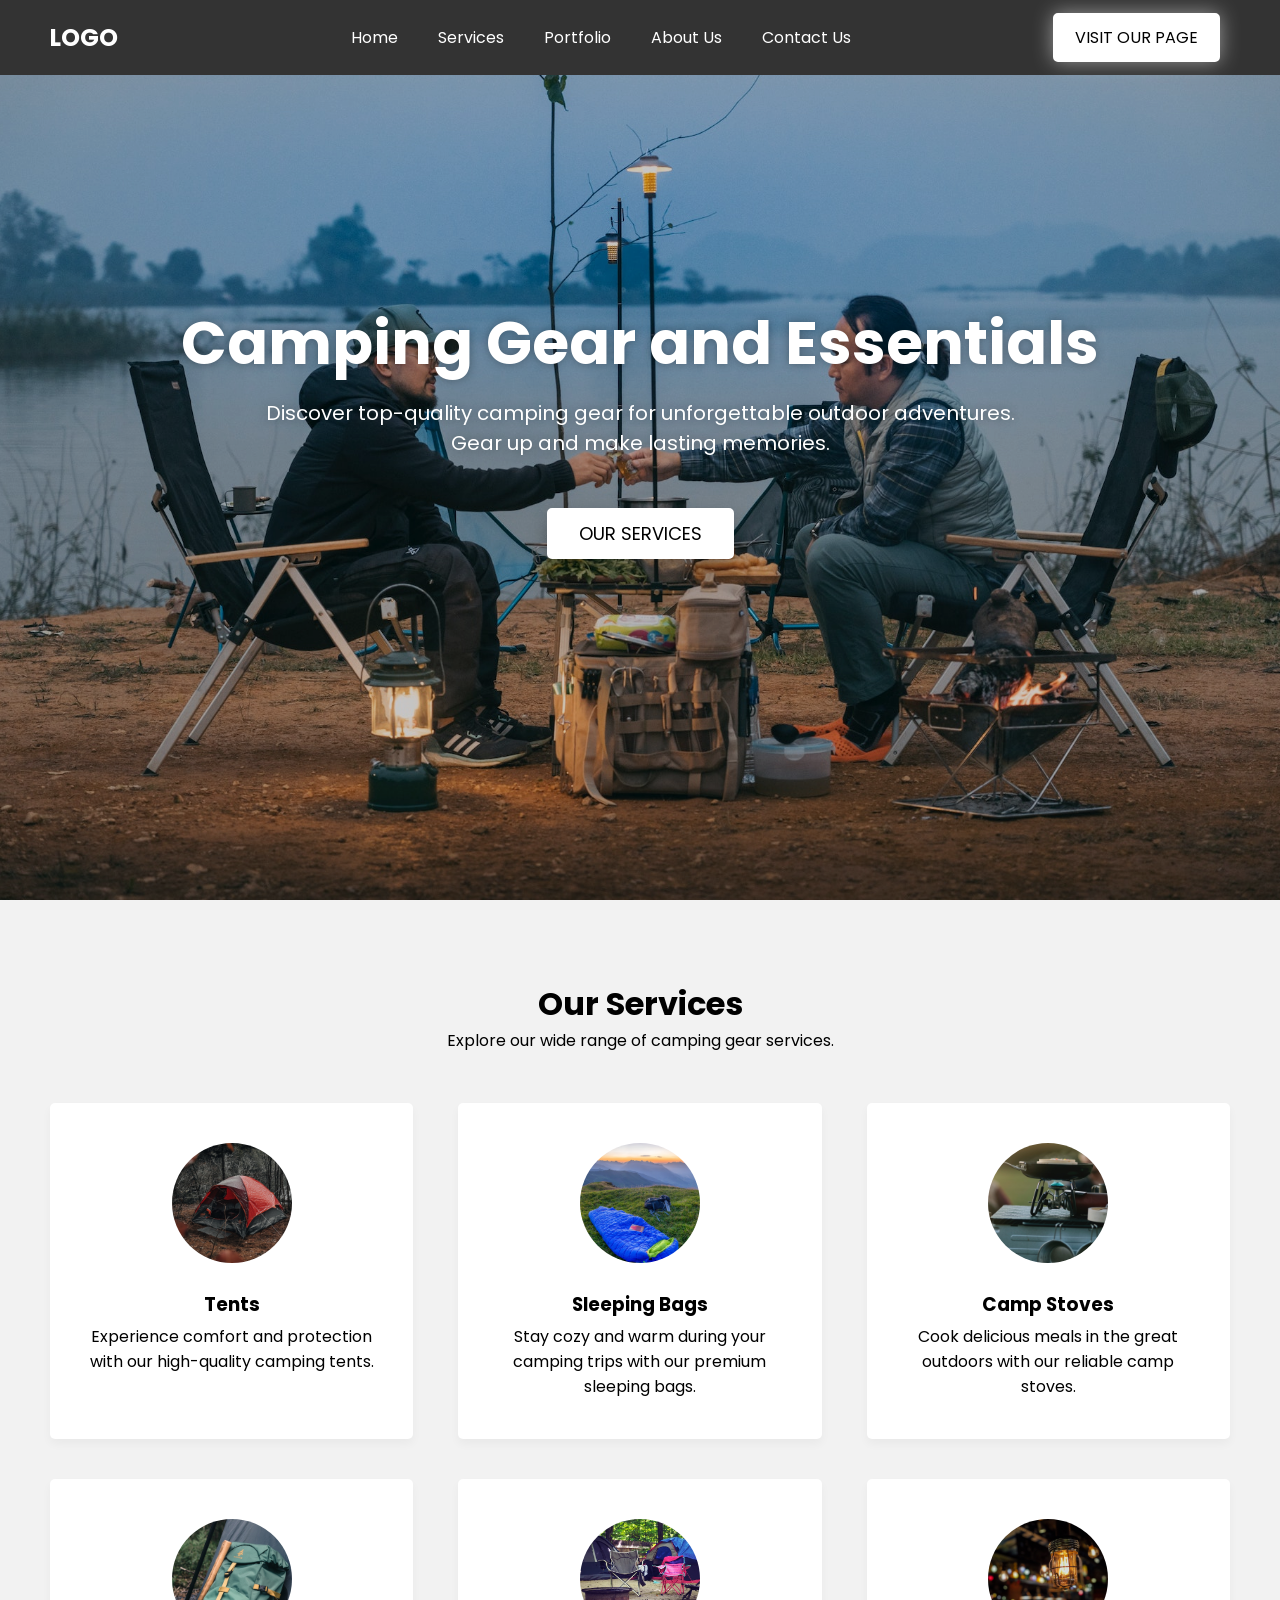
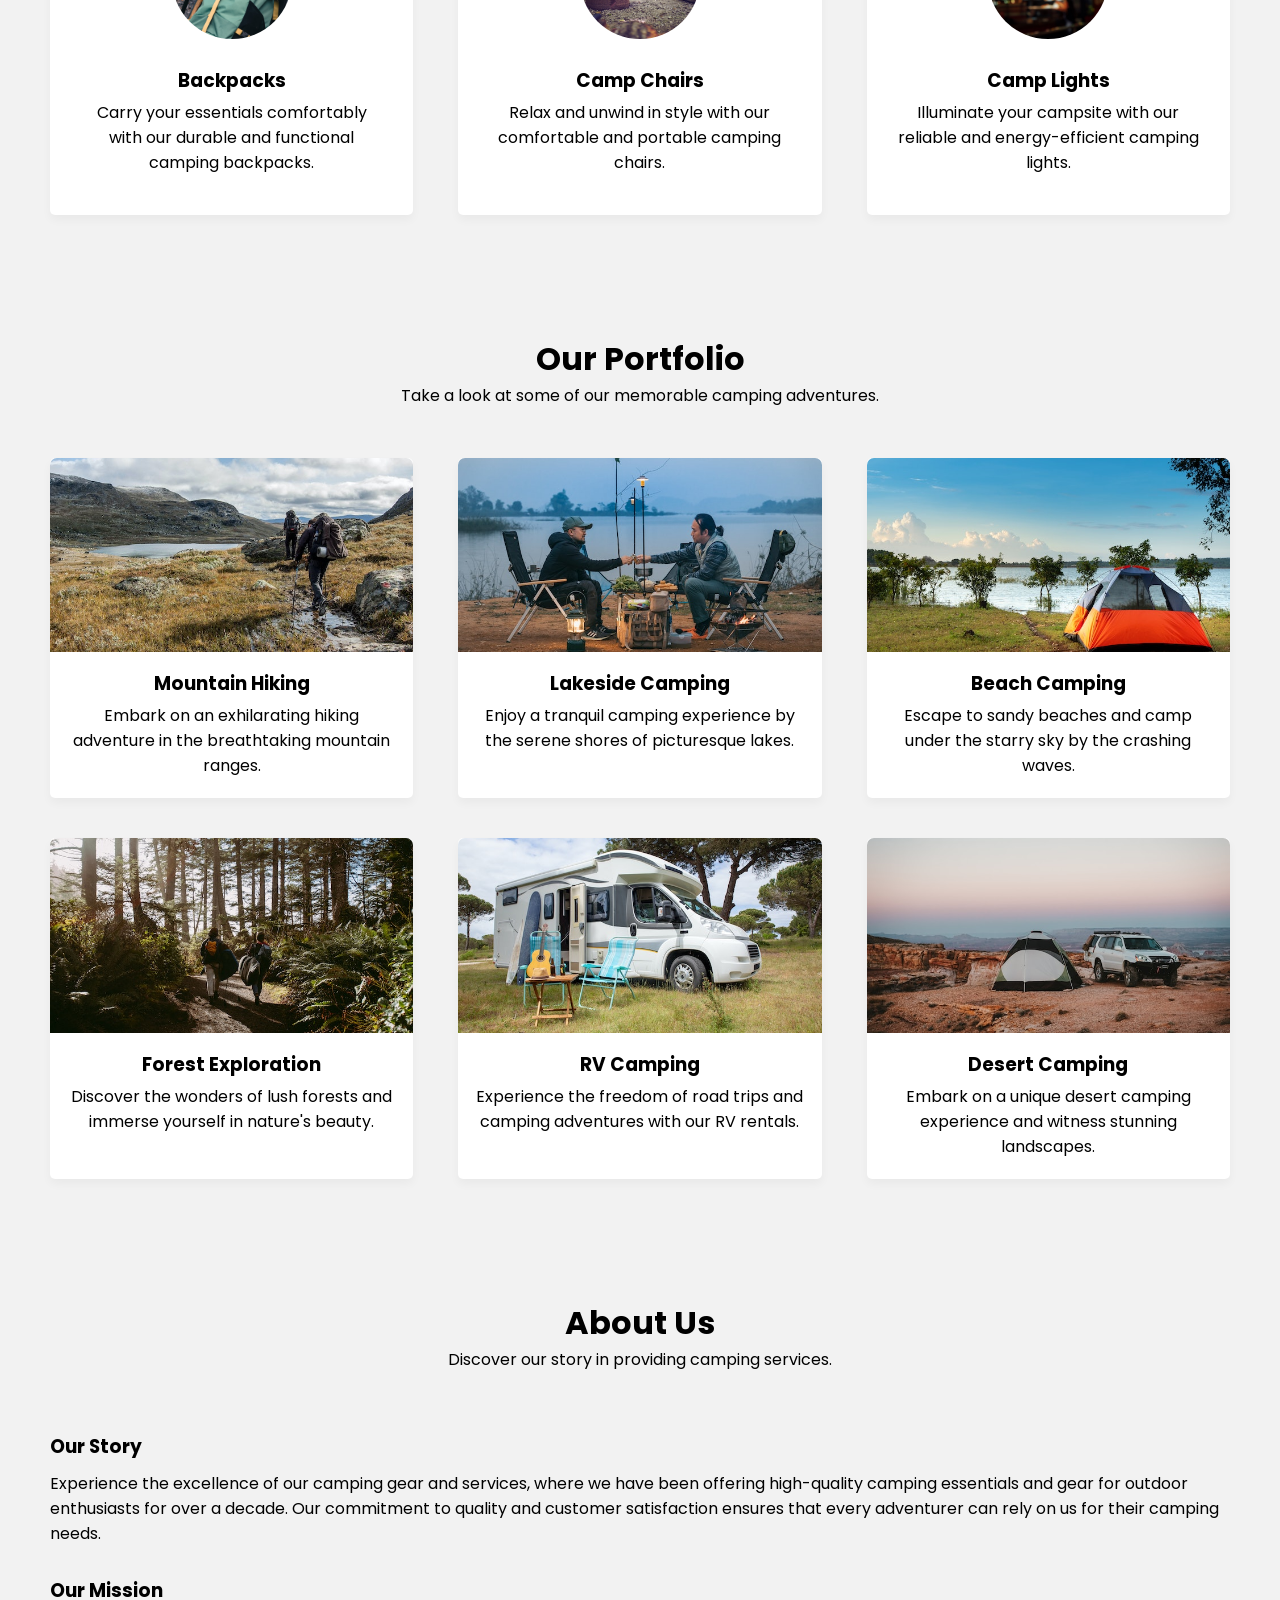
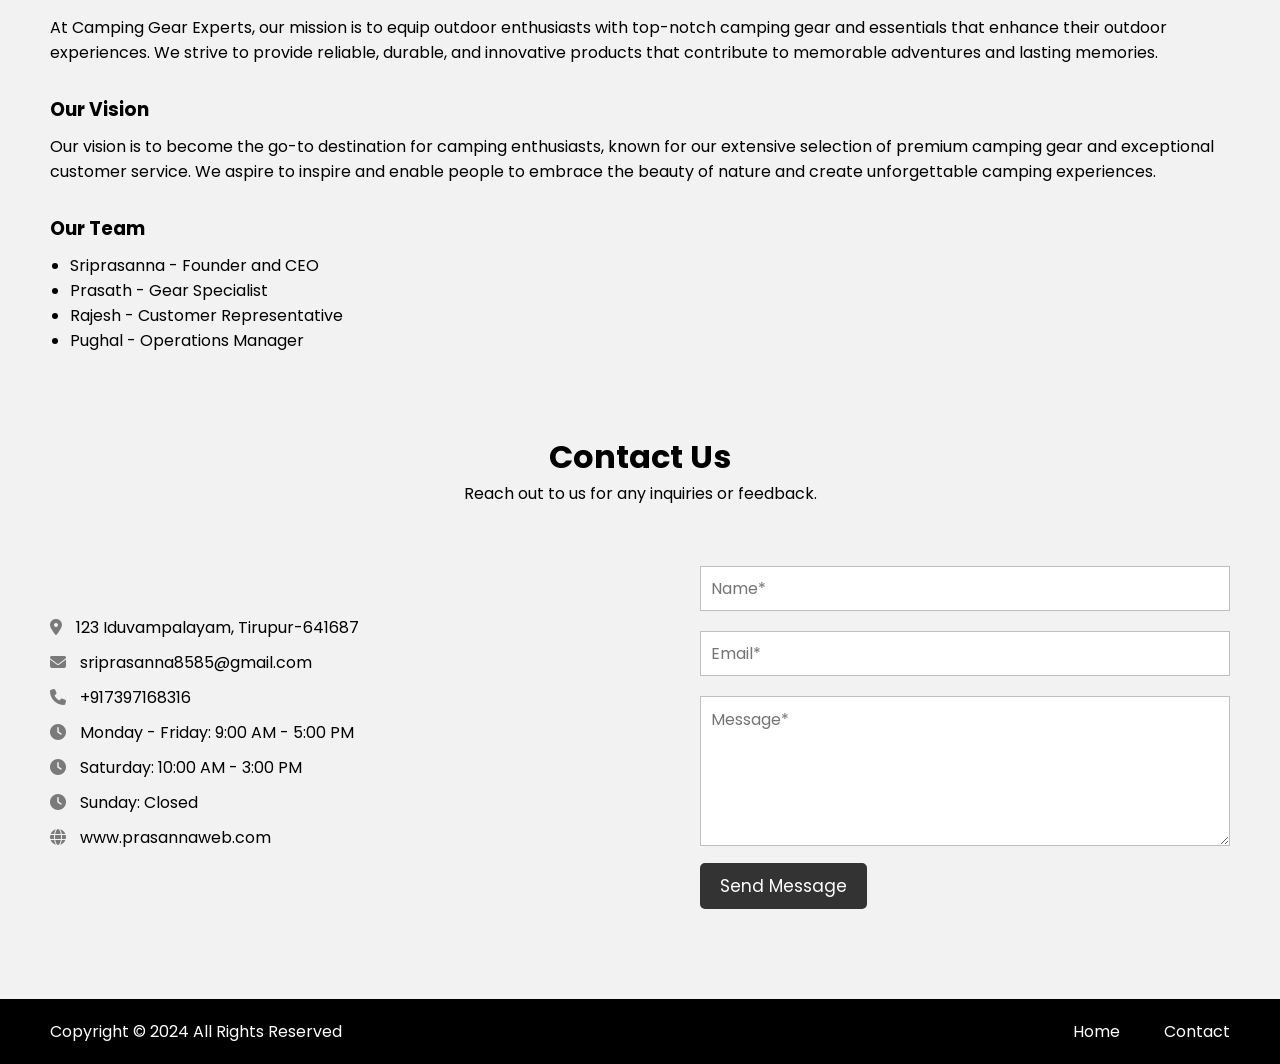
==== index.html @ 96b1504f "Add files via upload" ====
<!DOCTYPE html>
<html lang="en">

<head>
  <meta charset="UTF-8" />
  <meta name="viewport" content="width=device-width, initial-scale=1.0">
  <title>Camping Gear Website</title>
  <link rel="stylesheet" href="./CSS3/style.css">
  <link rel="stylesheet" href="https://cdnjs.cloudflare.com/ajax/libs/font-awesome/6.3.0/css/all.min.css">
</head>

<body>
  <header>
    <nav class="navbar">
      <h2 class="logo"><a href="#">LOGO</a></h2>
      <input type="checkbox" id="menu-toggler">
      <label for="menu-toggler" id="hamburger-btn">
        <svg xmlns="http://www.w3.org/2000/svg" viewBox="0 0 24 24" fill="white" width="24px" height="24px">
          <path d="M0 0h24v24H0z" fill="none" />
          <path d="M3 18h18v-2H3v2zm0-5h18V11H3v2zm0-7v2h18V6H3z" />
        </svg>
      </label>
      <ul class="all-links">
        <li><a href="#home">Home</a></li>
        <li><a href="#services">Services</a></li>
        <li><a href="#portfolio">Portfolio</a></li>
        <li><a href="#about">About Us</a></li>
        <li><a href="#contact">Contact Us</a></li>
      </ul>
      <p class="visit"><a href="./CSS3/visit.html" class="visit">Visit Our Page</a></p>
    </nav>
  </header>

  <section class="homepage" id="home">
    <div class="content">
      <div class="text">
        <h1>Camping Gear and Essentials</h1>
        <p>
          Discover top-quality camping gear for unforgettable outdoor adventures. <br> Gear up and make lasting
          memories.</p>
      </div>
      <a href="#services">Our Services</a>
    </div>
  </section>

  <section class="services" id="services">
    <h2>Our Services</h2>
    <p>Explore our wide range of camping gear services.</p>
    <ul class="cards">
      <li class="card">
        <img src="./CSS3/tents.jpg" alt="img">
        <h3>Tents</h3>
        <p>Experience comfort and protection with our high-quality camping tents.</p>
      </li>
      <li class="card">
        <img src="./CSS3/bags.jpg" alt="img">
        <h3>Sleeping Bags</h3>
        <p>Stay cozy and warm during your camping trips with our premium sleeping bags.</p>
      </li>
      <li class="card">
        <img src="./CSS3/stoves.jpg" alt="img">
        <h3>Camp Stoves</h3>
        <p>Cook delicious meals in the great outdoors with our reliable camp stoves.</p>
      </li>
      <li class="card">
        <img src="./CSS3/backpacks.jpg" alt="img">
        <h3>Backpacks</h3>
        <p>Carry your essentials comfortably with our durable and functional camping backpacks.</p>
      </li>
      <li class="card">
        <img src="./CSS3/chair.jpg" alt="img">
        <h3>Camp Chairs</h3>
        <p>Relax and unwind in style with our comfortable and portable camping chairs.</p>
      </li>
      <li class="card">
        <img src="./CSS3/light.jpg" alt="img">
        <h3>Camp Lights</h3>
        <p>Illuminate your campsite with our reliable and energy-efficient camping lights.</p>
      </li>
    </ul>
  </section>

  <section class="portfolio" id="portfolio">
    <h2>Our Portfolio</h2>
    <p>Take a look at some of our memorable camping adventures.</p>
    <ul class="cards">
      <li class="card">
        <img src="./CSS3/camping-1.jpg" alt="img">
        <h3>Mountain Hiking</h3>
        <p>Embark on an exhilarating hiking adventure in the breathtaking mountain ranges.</p>
      </li>
      <li class="card">
        <img src="./CSS3/camping-2.jpg" alt="img">
        <h3>Lakeside Camping</h3>
        <p>Enjoy a tranquil camping experience by the serene shores of picturesque lakes.</p>
      </li>
      <li class="card">
        <img src="./CSS3/camping-3.jpg" alt="img">
        <h3>Beach Camping</h3>
        <p>Escape to sandy beaches and camp under the starry sky by the crashing waves.</p>
      </li>
      <li class="card">
        <img src="./CSS3/camping-4.jpg" alt="img">
        <h3>Forest Exploration</h3>
        <p>Discover the wonders of lush forests and immerse yourself in nature's beauty.</p>
      </li>
      <li class="card">
        <img src="./CSS3/camping-5.jpg" alt="img">
        <h3>RV Camping</h3>
        <p>Experience the freedom of road trips and camping adventures with our RV rentals.</p>
      </li>
      <li class="card">
        <img src="./CSS3/camping-6.jpg" alt="img">
        <h3>Desert Camping</h3>
        <p>Embark on a unique desert camping experience and witness stunning landscapes.</p>
      </li>
    </ul>
  </section>

  <section class="about" id="about">
    <h2>About Us</h2>
    <p>Discover our story in providing camping services.</p>
    <div class="row company-info">
      <h3>Our Story</h3>
      <p>Experience the excellence of our camping gear and services, where we have been offering high-quality camping
        essentials and gear for outdoor enthusiasts for over a decade. Our commitment to quality and customer
        satisfaction ensures that every adventurer can rely on us for their camping needs.</p>
    </div>
    <div class="row mission-vision">
      <h3>Our Mission</h3>
      <p>At Camping Gear Experts, our mission is to equip outdoor enthusiasts with top-notch camping gear and essentials
        that enhance their outdoor experiences. We strive to provide reliable, durable, and innovative products that
        contribute to memorable adventures and lasting memories.</p>
      <h3>Our Vision</h3>
      <p>Our vision is to become the go-to destination for camping enthusiasts, known for our extensive selection of
        premium camping gear and exceptional customer service. We aspire to inspire and enable people to embrace the
        beauty of nature and create unforgettable camping experiences.</p>
    </div>
    <div class="row team">
      <h3>Our Team</h3>
      <ul>
        <li>Sriprasanna - Founder and CEO</li>
        <li>Prasath - Gear Specialist</li>
        <li>Rajesh - Customer Representative</li>
        <li>Pughal - Operations Manager</li>
      </ul>
    </div>
  </section>

  <section class="contact" id="contact">
    <h2>Contact Us</h2>
    <p>Reach out to us for any inquiries or feedback.</p>
    <div class="row">
      <div class="col information">
        <div class="contact-details">
          <p><i class="fas fa-map-marker-alt"></i> 123 Iduvampalayam, Tirupur-641687</p>
          <p><i class="fas fa-envelope"></i> sriprasanna8585@gmail.com</p>
          <p><i class="fas fa-phone"></i> +917397168316</p>
          <p><i class="fas fa-clock"></i> Monday - Friday: 9:00 AM - 5:00 PM</p>
          <p><i class="fas fa-clock"></i> Saturday: 10:00 AM - 3:00 PM</p>
          <p><i class="fas fa-clock"></i> Sunday: Closed</p>
          <p><i class="fas fa-globe"></i> www.prasannaweb.com</p>
        </div>
      </div>
      <div class="col form">
        <form>
          <input type="text" placeholder="Name*" required>
          <input type="email" placeholder="Email*" required>
          <textarea placeholder="Message*" required></textarea>
          <button id="submit" type="submit">Send Message</button>
        </form>
      </div>
    </div>
  </section>

  <footer>
    <div>
      <span>Copyright © 2024 All Rights Reserved</span>
      <span class="link">
        <a href="#home">Home</a>
        <a href="#contact">Contact</a>
      </span>
    </div>
  </footer>

</body>

</html>
---- CSS3/style.css ----
@import url("https://fonts.googleapis.com/css2?family=Poppins:wght@200;300;400;500;600;700&display=swap");

* {
  margin: 0;
  padding: 0;
  box-sizing: border-box;
  font-family: "Poppins", sans-serif;
}

html {
  scroll-behavior: smooth;
}

body {
  background: #f2f2f2;
}

header {
  position: fixed;
  top: 0;
  left: 0;
  z-index: 5;
  width: 100%;
  display: flex;
  justify-content: center;
  background: #333;
}

.navbar {
  display: flex;
  padding: 0 10px;
  max-width: 1200px;
  width: 100%;
  align-items: center;
  justify-content: space-between;
}

.navbar .visit a{
  color: #000;
  text-transform: uppercase;
  font-size: 16px;
  margin: 0 10px;
  padding: 10px 20px;
  border-radius: 5px;
  border: 2px solid #fff;
  background: #fff;
  transition: 0.4s ease;
  box-shadow: 0px 0px 20px rgba(255, 255, 255, 0.5);
  text-decoration: none;
}

.navbar .visit a:hover{
  color: #fff;
  background: rgba(255,255,255,0.3);
}

.navbar input#menu-toggler {
  display: none;
}

.navbar #hamburger-btn {
  cursor: pointer;
  display: none;
}

.navbar .all-links {
  display: flex;
  align-items: center;
}

.navbar .all-links li {
  position: relative;
  list-style: none;
}

.navbar .logo a {
  display: flex;
  align-items: center;
  margin-left: 0;
}

header a, footer a {
  margin-left: 40px;
  text-decoration: none;
  color: #fff;
  height: 100%;
  padding: 20px 0;
  display: inline-block;
}

header a:hover, footer a:hover {
  color: #ddd;
}

.homepage {
  height: 100vh;
  width: 100%;
  position: relative;
  background: url("./home-bg.jpg");
  background-position: center 65%;
  background-size: cover;
  background-attachment: fixed;
}

.homepage::before {
  content: "";
  position: absolute;
  left: 0;
  top: 0;
  height: 100%;
  width: 100%;
  background: rgba(0, 0, 0, 0.2);
}

.homepage .content {
  display: flex;
  height: 85%;
  z-index: 3;
  align-items: center;
  justify-content: center;
  flex-direction: column;
}

.homepage .content h1 {
  font-size: 60px;
  font-weight: 700;
  margin-bottom: 10px;
}

.homepage .content .text {
  margin-bottom: 50px;
  color: #fff;
  font-size: 20px;
  text-align: center;
  text-shadow: 0px 0px 10px rgba(0, 0, 0, 0.3);
}

.content a {
  color: #000;
  display: block;
  text-transform: uppercase;
  font-size: 18px;
  margin: 0 10px;
  padding: 10px 30px;
  border-radius: 5px;
  background: #fff;
  border: 2px solid #fff;
  transition: 0.4s ease;
  box-shadow: 0 10px 20px rgba(0, 0, 0, 0.3);
  text-decoration: none;
}

.content a:hover {
  color: #fff;
  background: rgba(255,255,255,0.3);
}

section {
  display: flex;
  align-items: center;
  flex-direction: column;
  padding: 80px 0 0;
}

section h2 {
  font-size: 2rem;
}

section > p {
  text-align: center;
}

section .cards {
  display: flex;
  flex-wrap: wrap;
  max-width: 1200px;
  margin-top: 50px;
  padding: 0 10px;
  justify-content: space-between;
}

section.about {
  margin: 0 auto;
  max-width: 1200px;
}

.about .company-info {
  margin-top: 30px;
}

.about h3 {
  margin: 30px 0 10px;
}

.about .team {
  text-align: left;
  width: 100%;
}

.about .team ul {
  padding-left: 20px;
}

section .cards .card {
  background: #fff;
  padding: 40px 15px;
  list-style: none;
  border-radius: 5px;
  box-shadow: 0px 5px 10px rgba(0, 0, 0, 0.04);
  margin-bottom: 40px;
  width: calc(100% / 3 - 30px);
  text-align: center;
}

.portfolio .cards .card {
  padding: 0 0 20px;
}

.services .card img {
  width: 120px;
  height: 120px;
  margin-bottom: 20px;
  border-radius: 100%;
  object-fit: cover;
}

.portfolio .card img {
  width: 100%;
  padding-bottom: 10px;
  aspect-ratio: 16 / 9;
  object-fit: cover;
  border-radius: 7px;
}

.cards .card p {
  padding: 0 15px;
  margin-top: 5px;
}

.about .row {
  padding: 0 10px;
}

.contact .row {
  margin: 60px 0 90px;
  display: flex;
  max-width: 1200px;
  width: 100%;
  align-items: center;
  justify-content: space-between;
}

.contact .row .col {
  padding: 0 10px;
  width: calc(100% / 2 - 50px);
}

.contact .col p {
  margin-bottom: 10px;
}

.contact .col p i {
  color: #7a7a7a;
  margin-right: 10px;
}

.contact form input {
  height: 45px;
  margin-bottom: 20px;
  padding: 10px;
  width: 100%;
  font-size: 16px;
  outline: none;
  border: 1px solid #bfbfbf;
}

.contact form textarea {
  padding: 10px;
  width: 100%;
  font-size: 16px;
  height: 150px;
  outline: none;
  resize: vertical;
  border: 1px solid #bfbfbf;
}

.contact form button {
  margin-top: 10px;
  padding: 10px 20px;
  font-size: 17px;
  color: #fff;
  border: none;
  cursor: pointer;
  border-radius: 5px;
  background: #333;
  transition: 0.2s ease;
}

.contact form button:hover {
  background: #525252;
}

footer {
  width: 100%;
  display: flex;
  justify-content: center;
  background: #000;
  padding: 20px 0;
}

footer div {
  padding: 0 10px;
  max-width: 1200px;
  width: 100%;
  display: flex;
  justify-content: space-between;
}

footer span {
  color: #fff;
}

footer a {
  padding: 0;
}

@media all and (max-width: 860px) {
  .navbar .all-links {
    position: fixed;
    left: -100%;
    width: 300px;
    display: block;
    height: 100vh;
    top: 75px;
    background: #333;
    transition: left 0.3s ease;
  }

  .navbar #menu-toggler:checked~.all-links {
    left: 0;
  }

  .navbar .all-links li {
    font-size: 18px;
  }

  .navbar #hamburger-btn {
    display: block;
    margin-left: 200px;
  }

  .navbar p a{
    display: none;
  }

  section > p {
    text-align: center;
  }

  section .cards .card {
    width: calc(100% / 2 - 15px);
    margin-bottom: 30px;
  }

  .homepage .content h1 {
    font-size: 40px;
    font-weight: 700;
    margin-bottom: 10px;
  }

  .homepage .content .text {
    font-size: 17px;
  }

  .content a {
    font-size: 17px;
    padding: 9px 20px;
  }

  .contact .row {
    flex-direction: column;
  }

  .contact .row .col {
    width: 100%;
  }

  .contact .row .col:last-child {
    margin-top: 40px;
  }

  footer a {
    height: 0;
  }
}

@media screen and (max-width: 560px) {
  section .cards .card {
    width: 100%;
    margin-bottom: 30px;
  }
}
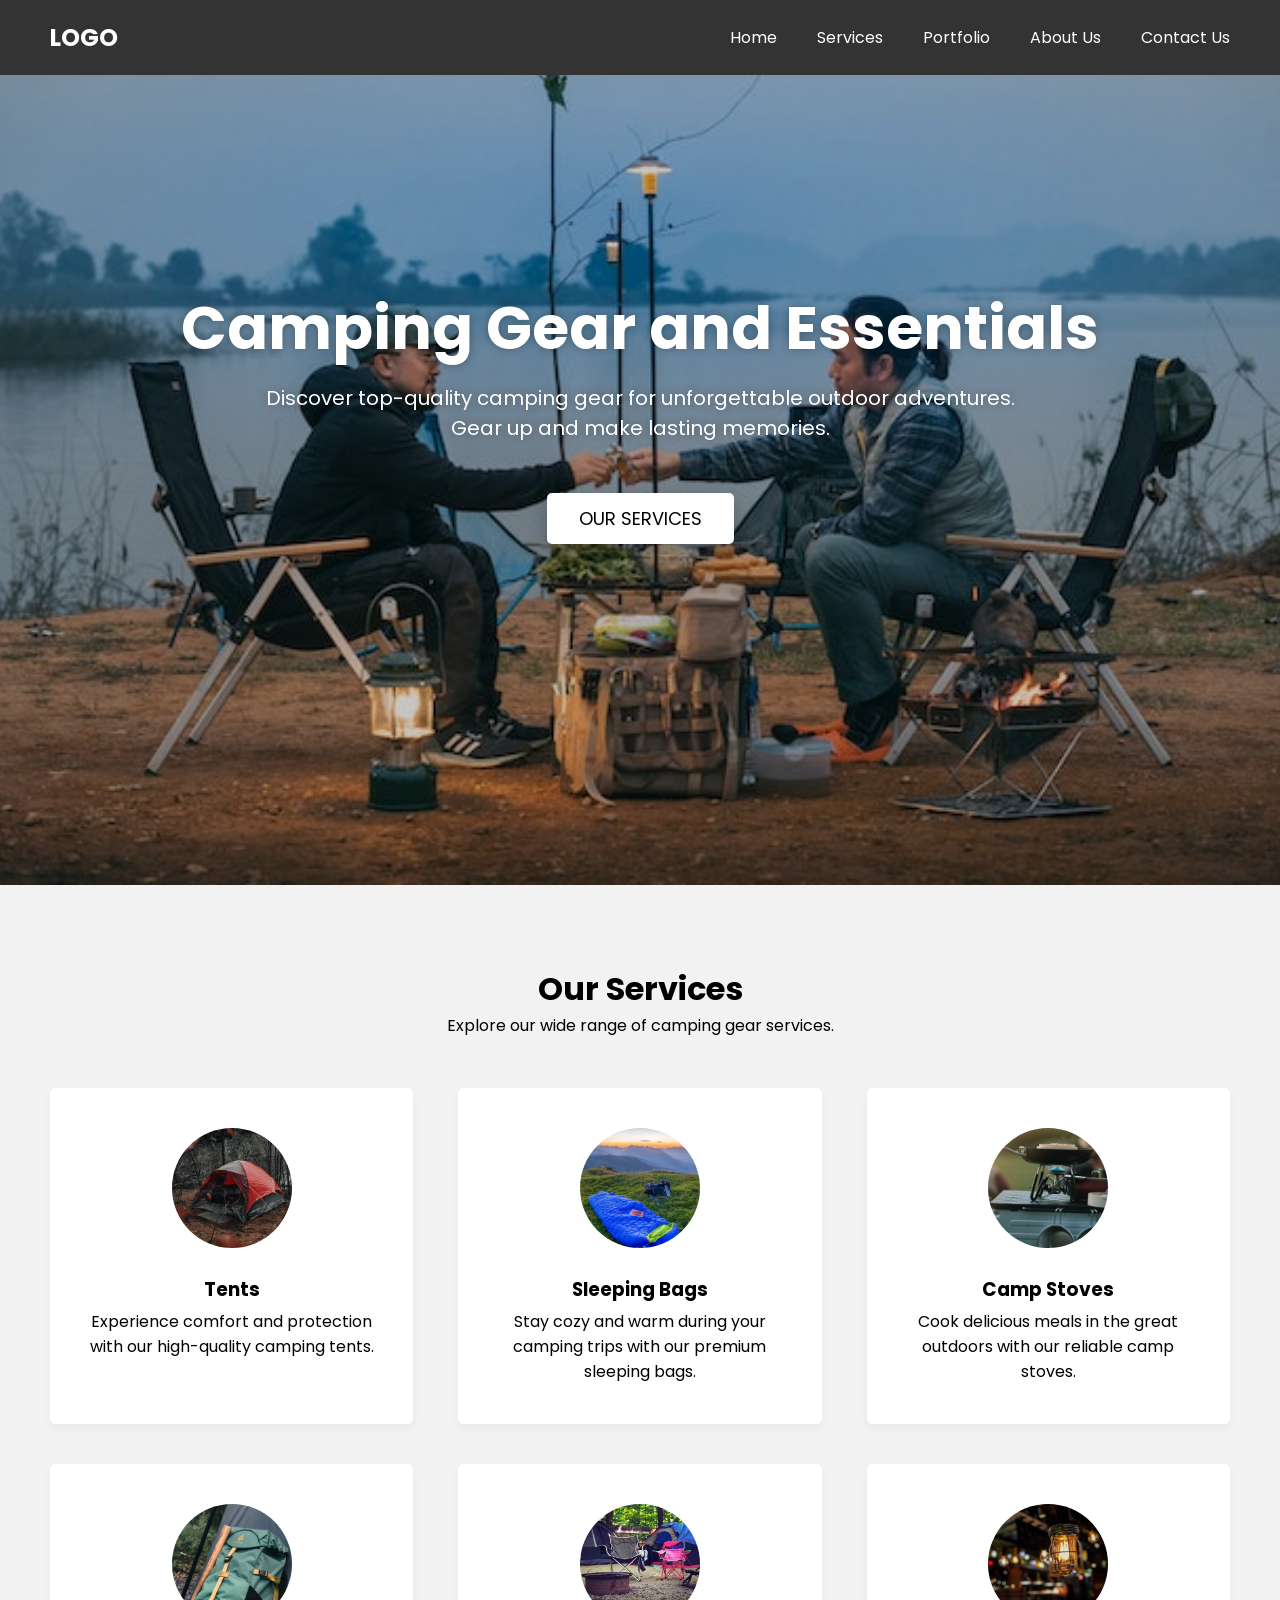
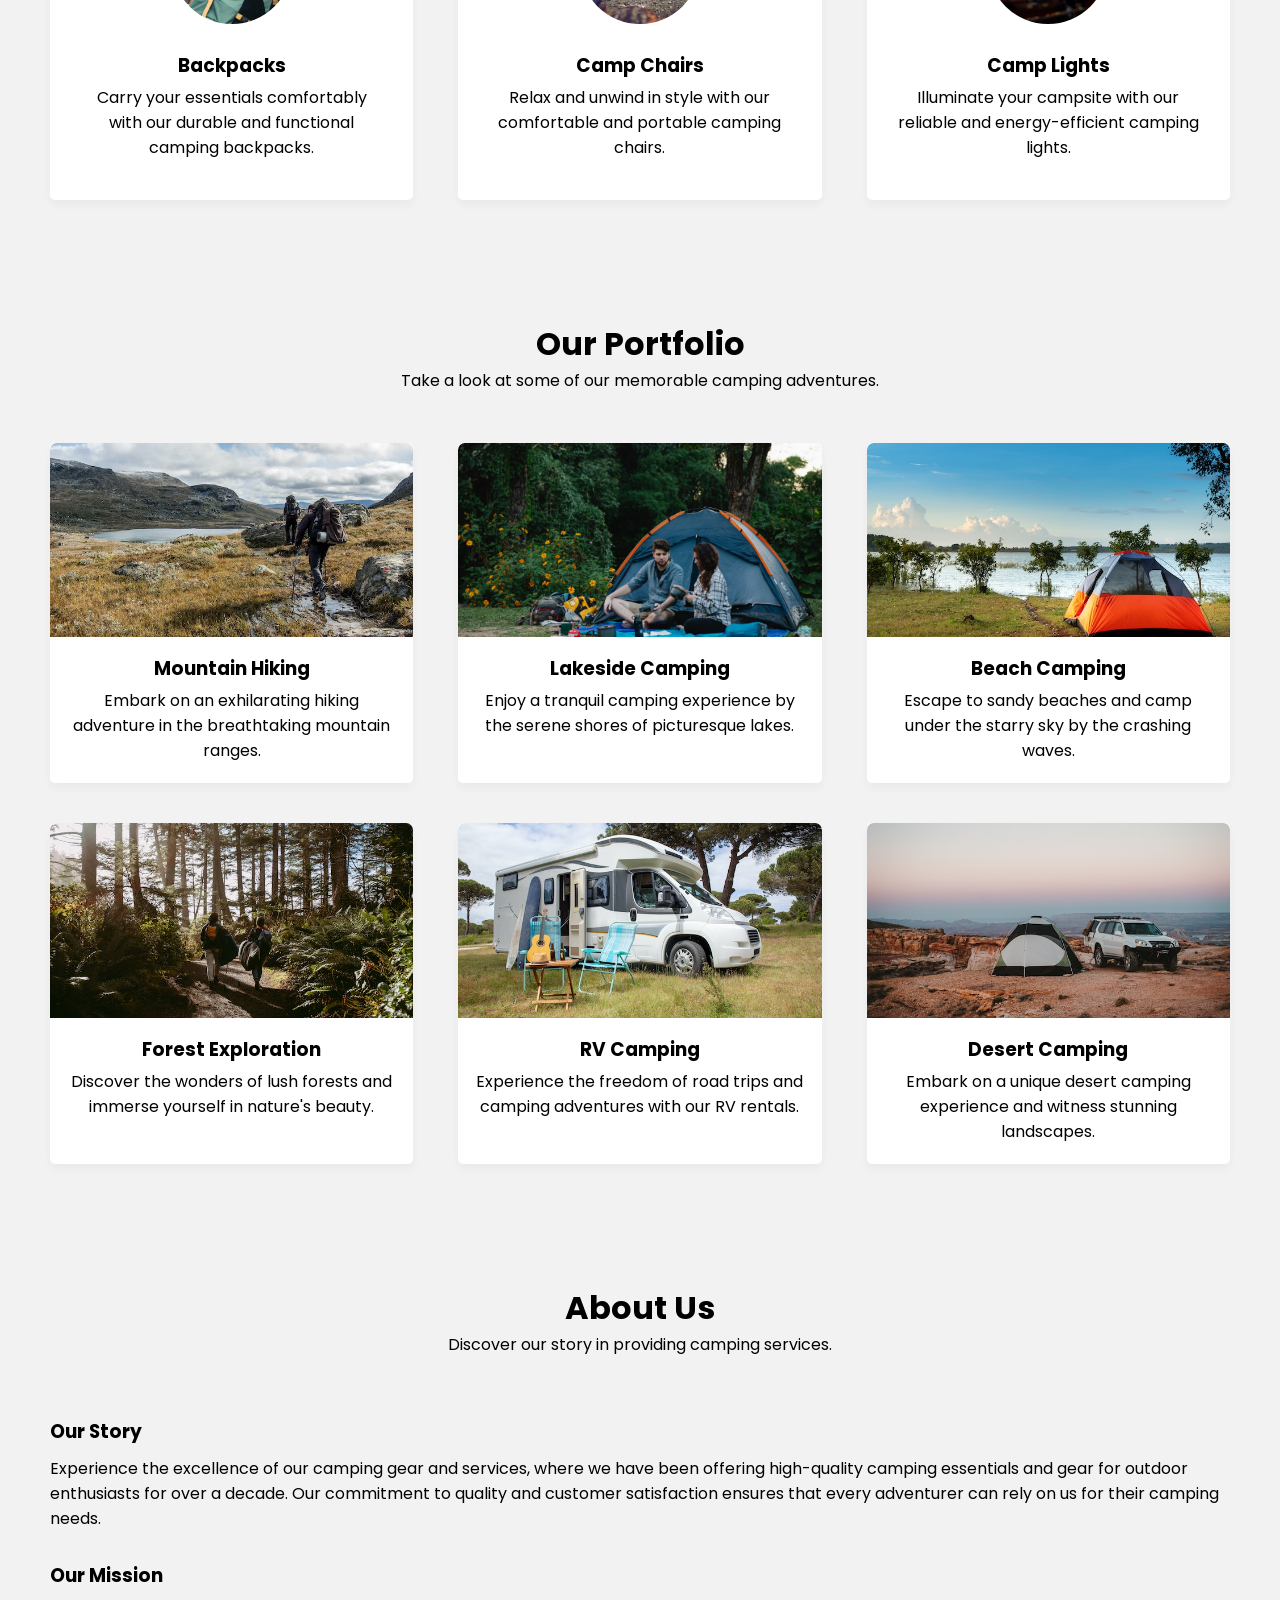
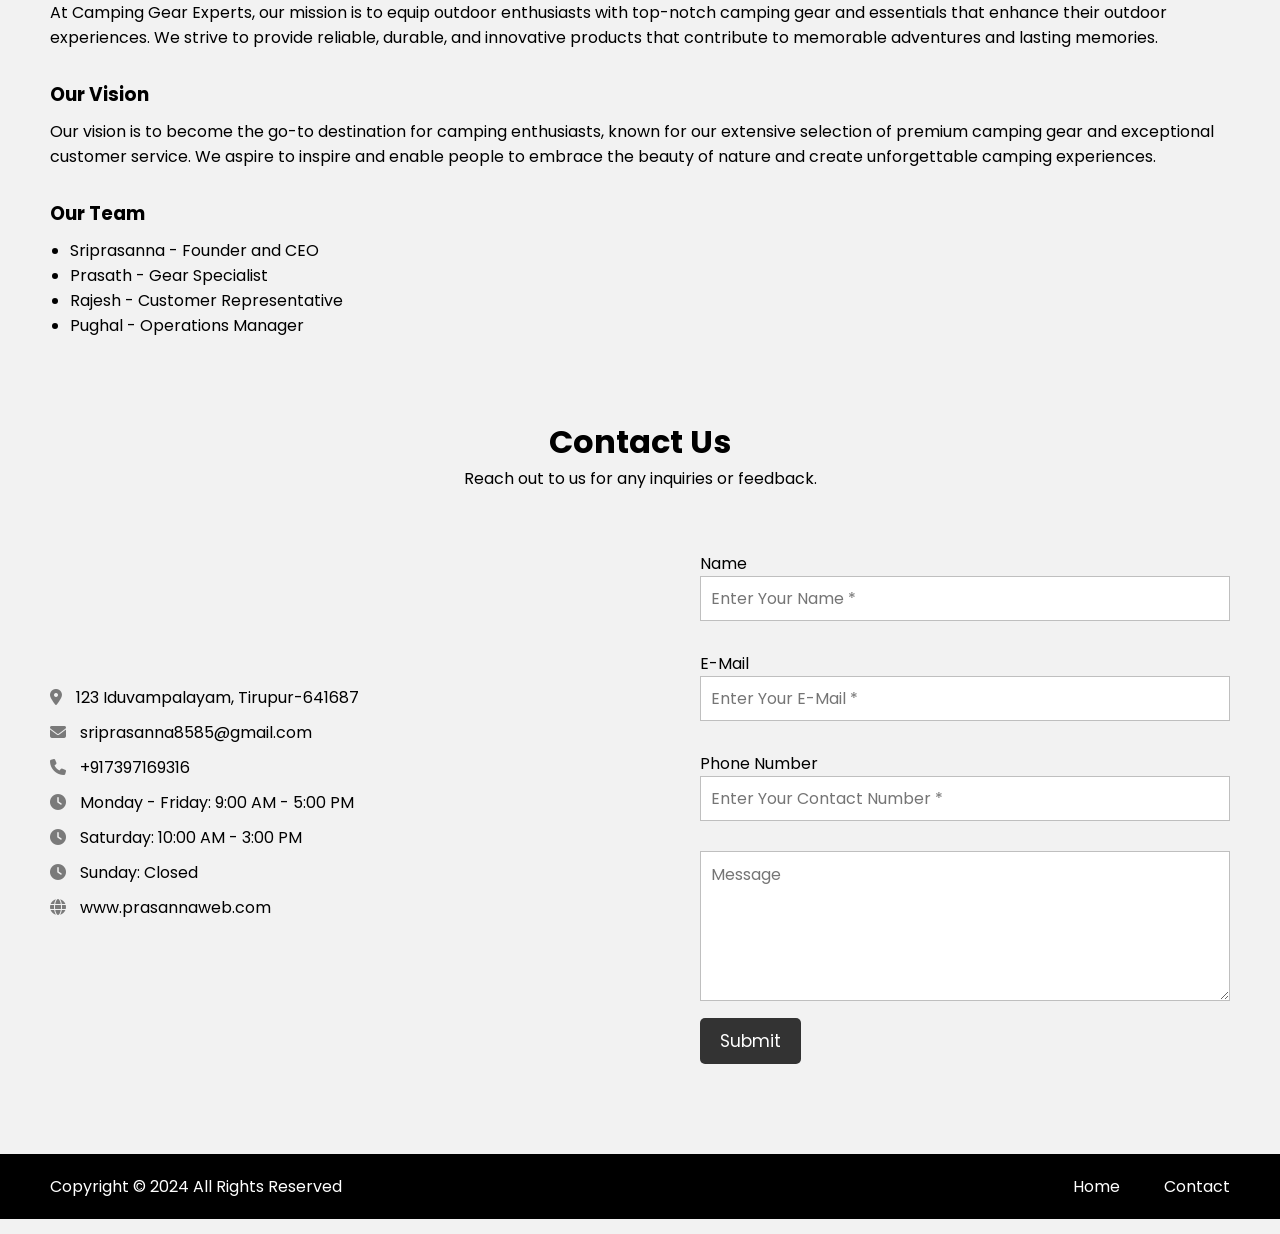
==== commit afc83139: "Add files via upload" ====
--- a/index.html
+++ b/index.html
@@ -5,11 +5,18 @@
   <meta charset="UTF-8" />
   <meta name="viewport" content="width=device-width, initial-scale=1.0">
   <title>Camping Gear Website</title>
-  <link rel="stylesheet" href="./CSS3/style.css">
+  <link rel="stylesheet" href="./style.css">
   <link rel="stylesheet" href="https://cdnjs.cloudflare.com/ajax/libs/font-awesome/6.3.0/css/all.min.css">
 </head>
 
 <body>
+  <div id="loading-screen">
+    <div class="loader"></div>
+    <p>Loading.....</p>
+  </div>
+  <!-- <div id="content" style="display: none;">
+    <h1>Welcome to My Website..</h1>
+  </div> -->
   <header>
     <nav class="navbar">
       <h2 class="logo"><a href="#">LOGO</a></h2>
@@ -27,7 +34,6 @@
         <li><a href="#about">About Us</a></li>
         <li><a href="#contact">Contact Us</a></li>
       </ul>
-      <p class="visit"><a href="./CSS3/visit.html" class="visit">Visit Our Page</a></p>
     </nav>
   </header>
 
@@ -36,7 +42,8 @@
       <div class="text">
         <h1>Camping Gear and Essentials</h1>
         <p>
-          Discover top-quality camping gear for unforgettable outdoor adventures. <br> Gear up and make lasting
+          Discover top-quality camping gear for unforgettable outdoor adventures. <br> Gear up and make
+          lasting
           memories.</p>
       </div>
       <a href="#services">Our Services</a>
@@ -48,32 +55,32 @@
     <p>Explore our wide range of camping gear services.</p>
     <ul class="cards">
       <li class="card">
-        <img src="./CSS3/tents.jpg" alt="img">
+        <img src="./Images/tents.jpg" alt="img">
         <h3>Tents</h3>
         <p>Experience comfort and protection with our high-quality camping tents.</p>
       </li>
       <li class="card">
-        <img src="./CSS3/bags.jpg" alt="img">
+        <img src="./Images/bags.jpg" alt="img">
         <h3>Sleeping Bags</h3>
         <p>Stay cozy and warm during your camping trips with our premium sleeping bags.</p>
       </li>
       <li class="card">
-        <img src="./CSS3/stoves.jpg" alt="img">
+        <img src="./Images/stoves.jpg" alt="img">
         <h3>Camp Stoves</h3>
         <p>Cook delicious meals in the great outdoors with our reliable camp stoves.</p>
       </li>
       <li class="card">
-        <img src="./CSS3/backpacks.jpg" alt="img">
+        <img src="./Images/backpacks.jpg" alt="img">
         <h3>Backpacks</h3>
         <p>Carry your essentials comfortably with our durable and functional camping backpacks.</p>
       </li>
       <li class="card">
-        <img src="./CSS3/chair.jpg" alt="img">
+        <img src="./Images/chair.jpg" alt="img">
         <h3>Camp Chairs</h3>
         <p>Relax and unwind in style with our comfortable and portable camping chairs.</p>
       </li>
       <li class="card">
-        <img src="./CSS3/light.jpg" alt="img">
+        <img src="./Images/light.jpg" alt="img">
         <h3>Camp Lights</h3>
         <p>Illuminate your campsite with our reliable and energy-efficient camping lights.</p>
       </li>
@@ -85,32 +92,32 @@
     <p>Take a look at some of our memorable camping adventures.</p>
     <ul class="cards">
       <li class="card">
-        <img src="./CSS3/camping-1.jpg" alt="img">
+        <img src="./Images/camping-1.jpg" alt="img">
         <h3>Mountain Hiking</h3>
         <p>Embark on an exhilarating hiking adventure in the breathtaking mountain ranges.</p>
       </li>
       <li class="card">
-        <img src="./CSS3/camping-2.jpg" alt="img">
+        <img src="./Images/bg-3.jpg" alt="img">
         <h3>Lakeside Camping</h3>
         <p>Enjoy a tranquil camping experience by the serene shores of picturesque lakes.</p>
       </li>
       <li class="card">
-        <img src="./CSS3/camping-3.jpg" alt="img">
+        <img src="./Images/camping-3.jpg" alt="img">
         <h3>Beach Camping</h3>
         <p>Escape to sandy beaches and camp under the starry sky by the crashing waves.</p>
       </li>
       <li class="card">
-        <img src="./CSS3/camping-4.jpg" alt="img">
+        <img src="./Images/camping-4.jpg" alt="img">
         <h3>Forest Exploration</h3>
         <p>Discover the wonders of lush forests and immerse yourself in nature's beauty.</p>
       </li>
       <li class="card">
-        <img src="./CSS3/camping-5.jpg" alt="img">
+        <img src="./Images/camping-5.jpg" alt="img">
         <h3>RV Camping</h3>
         <p>Experience the freedom of road trips and camping adventures with our RV rentals.</p>
       </li>
       <li class="card">
-        <img src="./CSS3/camping-6.jpg" alt="img">
+        <img src="./Images/camping-6.jpg" alt="img">
         <h3>Desert Camping</h3>
         <p>Embark on a unique desert camping experience and witness stunning landscapes.</p>
       </li>
@@ -122,18 +129,23 @@
     <p>Discover our story in providing camping services.</p>
     <div class="row company-info">
       <h3>Our Story</h3>
-      <p>Experience the excellence of our camping gear and services, where we have been offering high-quality camping
+      <p>Experience the excellence of our camping gear and services, where we have been offering high-quality
+        camping
         essentials and gear for outdoor enthusiasts for over a decade. Our commitment to quality and customer
         satisfaction ensures that every adventurer can rely on us for their camping needs.</p>
     </div>
     <div class="row mission-vision">
       <h3>Our Mission</h3>
-      <p>At Camping Gear Experts, our mission is to equip outdoor enthusiasts with top-notch camping gear and essentials
-        that enhance their outdoor experiences. We strive to provide reliable, durable, and innovative products that
+      <p>At Camping Gear Experts, our mission is to equip outdoor enthusiasts with top-notch camping gear and
+        essentials
+        that enhance their outdoor experiences. We strive to provide reliable, durable, and innovative products
+        that
         contribute to memorable adventures and lasting memories.</p>
       <h3>Our Vision</h3>
-      <p>Our vision is to become the go-to destination for camping enthusiasts, known for our extensive selection of
-        premium camping gear and exceptional customer service. We aspire to inspire and enable people to embrace the
+      <p>Our vision is to become the go-to destination for camping enthusiasts, known for our extensive selection
+        of
+        premium camping gear and exceptional customer service. We aspire to inspire and enable people to embrace
+        the
         beauty of nature and create unforgettable camping experiences.</p>
     </div>
     <div class="row team">
@@ -155,7 +167,7 @@
         <div class="contact-details">
           <p><i class="fas fa-map-marker-alt"></i> 123 Iduvampalayam, Tirupur-641687</p>
           <p><i class="fas fa-envelope"></i> sriprasanna8585@gmail.com</p>
-          <p><i class="fas fa-phone"></i> +917397168316</p>
+          <p><i class="fas fa-phone"></i> +917397169316</p>
           <p><i class="fas fa-clock"></i> Monday - Friday: 9:00 AM - 5:00 PM</p>
           <p><i class="fas fa-clock"></i> Saturday: 10:00 AM - 3:00 PM</p>
           <p><i class="fas fa-clock"></i> Sunday: Closed</p>
@@ -163,11 +175,27 @@
         </div>
       </div>
       <div class="col form">
-        <form>
-          <input type="text" placeholder="Name*" required>
-          <input type="email" placeholder="Email*" required>
-          <textarea placeholder="Message*" required></textarea>
-          <button id="submit" type="submit">Send Message</button>
+        <form id="forms">
+          <div class="input-group">
+            <label for="name">Name</label>
+            <input type="text" placeholder="Enter Your Name *" id="names">
+            <div class="error" id="nameError"></div>
+          </div>
+
+          <div class="input-group">
+            <label for="email">E-Mail</label>
+            <input type="email" placeholder="Enter Your E-Mail *" id="email">
+            <div class="error" id="emailError"></div>
+          </div>
+
+          <div class="input-group">
+            <label for="number">Phone Number</label>
+            <input type="number" placeholder="Enter Your Contact Number *" id="number">
+            <div class="error" id="numberError"></div>
+          </div>
+
+          <textarea placeholder="Message"></textarea>
+          <button id="submit" type="submit">Submit</button>
         </form>
       </div>
     </div>
@@ -183,6 +211,7 @@
     </div>
   </footer>
 
+  <script src="./script.js"></script>
 </body>
 
 </html>
--- a/style.css
+++ b/style.css
@@ -0,0 +1,559 @@
+@import url("https://fonts.googleapis.com/css2?family=Poppins:wght@200;300;400;500;600;700&display=swap");
+
+* {
+    margin: 0;
+    padding: 0;
+    box-sizing: border-box;
+    font-family: "Poppins", sans-serif;
+}
+
+html {
+    scroll-behavior: smooth;
+}
+
+body {
+    background: #f2f2f2;
+}
+
+/* Loading Screen */
+
+#loading-screen{
+    position: fixed;
+    top: 0;
+    left: 0;
+    width: 100%;
+    height: 100%;
+    background-color: #f2f2f2;
+    color: #000;
+    display: flex;
+    flex-direction: column;
+    justify-content: center;
+    align-items: center;
+    z-index: 1000;
+}
+
+#loading-screen p{
+    margin-top: 20px;
+    font-size: 2rem;
+}
+
+.loader{
+    border: 8px solid #000;
+    border-top: 8px solid #3498db;
+    border-radius: 50%;
+    width: 50px;
+    height: 50px;
+    animation: spin 1s linear infinite;
+}
+
+@keyframes spin{
+    0%{
+        transform: rotate(0deg);
+    }
+    100%{
+        transform: rotate(360deg);
+    }
+}
+
+#content{
+    padding: 20px;
+}
+
+/* Header Section */
+
+header {
+    position: fixed;
+    top: 0;
+    left: 0;
+    z-index: 5;
+    width: 100%;
+    display: flex;
+    justify-content: center;
+    background: #333;
+}
+
+.navbar {
+    display: flex;
+    padding: 0 10px;
+    max-width: 1200px;
+    width: 100%;
+    align-items: center;
+    justify-content: space-between;
+}
+
+.navbar input#menu-toggler {
+    display: none;
+}
+
+.navbar #hamburger-btn {
+    cursor: pointer;
+    display: none;
+}
+
+.navbar .all-links {
+    display: flex;
+    align-items: center;
+}
+
+.navbar .all-links li {
+    position: relative;
+    list-style: none;
+}
+
+.navbar .logo a {
+    display: flex;
+    align-items: center;
+    margin-left: 0;
+}
+
+header a,
+footer a {
+    margin-left: 40px;
+    text-decoration: none;
+    color: #fff;
+    height: 100%;
+    padding: 20px 0;
+    display: inline-block;
+}
+
+header a:hover,
+footer a:hover {
+    color: #ddd;
+}
+
+/* Homepage Section */
+
+.homepage {
+    height: 100vh;
+    width: 100%;
+    position: relative;
+    background: url("./Images/camping-2.jpg");
+    background-position: center 65%;
+    background-size: cover;
+    background-attachment: fixed;
+    margin-top: -15px;
+}
+
+.homepage::before {
+    content: "";
+    position: absolute;
+    left: 0;
+    top: 0;
+    height: 100%;
+    width: 100%;
+    background: rgba(0, 0, 0, 0.2);
+}
+
+.homepage .content {
+    display: flex;
+    height: 85%;
+    z-index: 3;
+    align-items: center;
+    justify-content: center;
+    flex-direction: column;
+}
+
+.homepage .content h1 {
+    font-size: 60px;
+    font-weight: 700;
+    margin-bottom: 10px;
+}
+
+.homepage .content .text {
+    margin-bottom: 50px;
+    color: #fff;
+    font-size: 20px;
+    text-align: center;
+    text-shadow: 0px 0px 10px rgba(0, 0, 0, 0.3);
+}
+
+.content a {
+    color: #000;
+    display: block;
+    text-transform: uppercase;
+    font-size: 18px;
+    margin: 0 10px;
+    padding: 10px 30px;
+    border-radius: 5px;
+    background: #fff;
+    border: 2px solid #fff;
+    transition: 0.4s ease;
+    box-shadow: 0 10px 20px rgba(0, 0, 0, 0.3);
+    text-decoration: none;
+    transition: transform 0.3s ease 0.1s;
+}
+
+.content a:hover {
+    color: #fff;
+    background: rgba(255, 255, 255, 0.3);
+    transform: translateY(-15px);
+}
+
+/* Services Section */
+
+section {
+    display: flex;
+    align-items: center;
+    flex-direction: column;
+    padding: 80px 0 0;
+}
+
+#services{
+  
+    animation-name: appear;
+    animation-timing-function: linear;
+    animation-timeline: view();
+    animation-range: entry 0% cover 40%;
+    /* animation-delay: 5s; */
+}
+
+@keyframes appear
+{
+    from{
+        opacity: 0;
+        transform: scale(0.5);
+    }
+
+    to
+    {
+        opacity: 1;
+        transform: scale(1);
+    }
+}
+
+section h2 {
+    font-size: 2rem;
+}
+
+section>p {
+    text-align: center;
+}
+
+section .cards {
+    display: flex;
+    flex-wrap: wrap;
+    max-width: 1200px;
+    margin-top: 50px;
+    padding: 0 10px;
+    justify-content: space-between;
+}
+
+section.about {
+    margin: 0 auto;
+    max-width: 1200px;
+}
+
+.about .company-info {
+    margin-top: 30px;
+}
+
+.about h3 {
+    margin: 30px 0 10px;
+}
+
+.about .team {
+    text-align: left;
+    width: 100%;
+}
+
+.about .team ul {
+    padding-left: 20px;
+}
+
+section .cards .card {
+    background: #fff;
+    padding: 40px 15px;
+    list-style: none;
+    border-radius: 5px;
+    box-shadow: 0px 5px 10px rgba(0, 0, 0, 0.04);
+    margin-bottom: 40px;
+    width: calc(100% / 3 - 30px);
+    text-align: center;
+}
+
+/* Portfolio Section */
+
+.portfolio .cards .card {
+    padding: 0 0 20px;
+    overflow: hidden;
+}
+
+#portfolio{
+  
+    animation-name: appear;
+    animation-timing-function: linear;
+    animation-timeline: view();
+    animation-range: entry 0% cover 40%;
+    /* animation-delay: 5s; */
+}
+
+@keyframes appear
+{
+    from{
+        opacity: 0;
+        transform: scale(0.5);
+    }
+
+    to
+    {
+        opacity: 1;
+        transform: scale(1);
+    }
+}
+
+.services .card img {
+    width: 120px;
+    height: 120px;
+    margin-bottom: 20px;
+    border-radius: 100%;
+    object-fit: cover;
+    transform-origin: 50% 50%;
+    transition: 0.8s ease-in-out;
+}
+
+.services .card img:hover {
+    transform: scale(1.3);
+}
+
+.portfolio .card img {
+    width: 100%;
+    padding-bottom: 10px;
+    aspect-ratio: 16 / 9;
+    object-fit: cover;
+    border-radius: 7px;
+    transform-origin: 50% 50%;
+    transition: 0.8s ease-in-out;
+}
+
+.portfolio .card img:hover {
+    transform: scale(1.2);
+}
+
+.cards .card p {
+    padding: 0 15px;
+    margin-top: 5px;
+}
+
+/* About Section */
+
+.about .row {
+    padding: 0 10px;
+}
+
+#about{
+  
+    animation-name: appear;
+    animation-timing-function: linear;
+    animation-timeline: view();
+    animation-range: entry 0% cover 40%;
+    /* animation-delay: 5s; */
+}
+
+@keyframes appear
+{
+    from{
+        opacity: 0;
+        transform: scale(0.5);
+    }
+
+    to
+    {
+        opacity: 1;
+        transform: scale(1);
+    }
+}
+
+/* Contact Section */
+
+.contact .row {
+    margin: 60px 0 90px;
+    display: flex;
+    max-width: 1200px;
+    width: 100%;
+    align-items: center;
+    justify-content: space-between;
+}
+
+#contact{
+  
+    animation-name: appear;
+    animation-timing-function: linear;
+    animation-timeline: view();
+    animation-range: entry 0% cover 40%;
+    /* animation-delay: 5s; */
+}
+
+@keyframes appear
+{
+    from{
+        opacity: 0;
+        transform: scale(0.5);
+    }
+
+    to
+    {
+        opacity: 1;
+        transform: scale(1);
+    }
+}
+
+.contact .row .col {
+    padding: 0 10px;
+    width: calc(100% / 2 - 50px);
+}
+
+.contact .col p {
+    margin-bottom: 10px;
+}
+
+.contact .col p i {
+    color: #7a7a7a;
+    margin-right: 10px;
+}
+
+.contact form input {
+    height: 45px;
+    margin-bottom: 20px;
+    padding: 10px;
+    width: 100%;
+    font-size: 16px;
+    outline: none;
+    border: 1px solid #bfbfbf;
+}
+
+.contact form textarea {
+    padding: 10px;
+    width: 100%;
+    font-size: 16px;
+    height: 150px;
+    outline: none;
+    resize: vertical;
+    border: 1px solid #bfbfbf;
+}
+
+.contact form button {
+    margin-top: 10px;
+    padding: 10px 20px;
+    font-size: 17px;
+    color: #fff;
+    border: none;
+    cursor: pointer;
+    border-radius: 5px;
+    background: #333;
+    transition: 0.2s ease;
+}
+
+.contact form button:hover {
+    background: #525252;
+}
+
+.error
+{
+    color: red;
+    margin-bottom: 10px;
+}
+
+/* Footer Section */
+
+footer {
+    width: 100%;
+    display: flex;
+    justify-content: center;
+    background: #000;
+    padding: 20px 0;
+}
+
+footer div {
+    padding: 0 10px;
+    max-width: 1200px;
+    width: 100%;
+    display: flex;
+    justify-content: space-between;
+}
+
+footer span {
+    color: #fff;
+}
+
+footer a {
+    padding: 0;
+}
+
+/* Media Query */
+
+@media all and (max-width: 860px) {
+    .navbar .all-links {
+        position: fixed;
+        left: -100%;
+        width: 300px;
+        display: block;
+        height: 100vh;
+        top: 75px;
+        background: #333;
+        transition: left 0.3s ease;
+    }
+
+    .navbar #menu-toggler:checked~.all-links {
+        left: 0;
+    }
+
+    .navbar .all-links li {
+        font-size: 18px;
+    }
+
+    .navbar #hamburger-btn {
+        display: block;
+        margin-left: 200px;
+    }
+
+    .navbar p a {
+        display: none;
+    }
+
+    section>p {
+        text-align: center;
+    }
+
+    section .cards .card {
+        width: calc(100% / 2 - 15px);
+        margin-bottom: 30px;
+    }
+
+    .homepage .content h1 {
+        font-size: 40px;
+        font-weight: 700;
+        margin-bottom: 10px;
+    }
+
+    .homepage .content .text {
+        font-size: 17px;
+    }
+
+    .content a {
+        font-size: 17px;
+        padding: 9px 20px;
+    }
+
+    .contact .row {
+        flex-direction: column;
+    }
+
+    .contact .row .col {
+        width: 100%;
+    }
+
+    .contact .row .col:last-child {
+        margin-top: 40px;
+    }
+
+    footer a {
+        height: 0;
+    }
+}
+
+@media screen and (max-width: 560px) {
+    section .cards .card {
+        width: 100%;
+        margin-bottom: 30px;
+    }
+}
